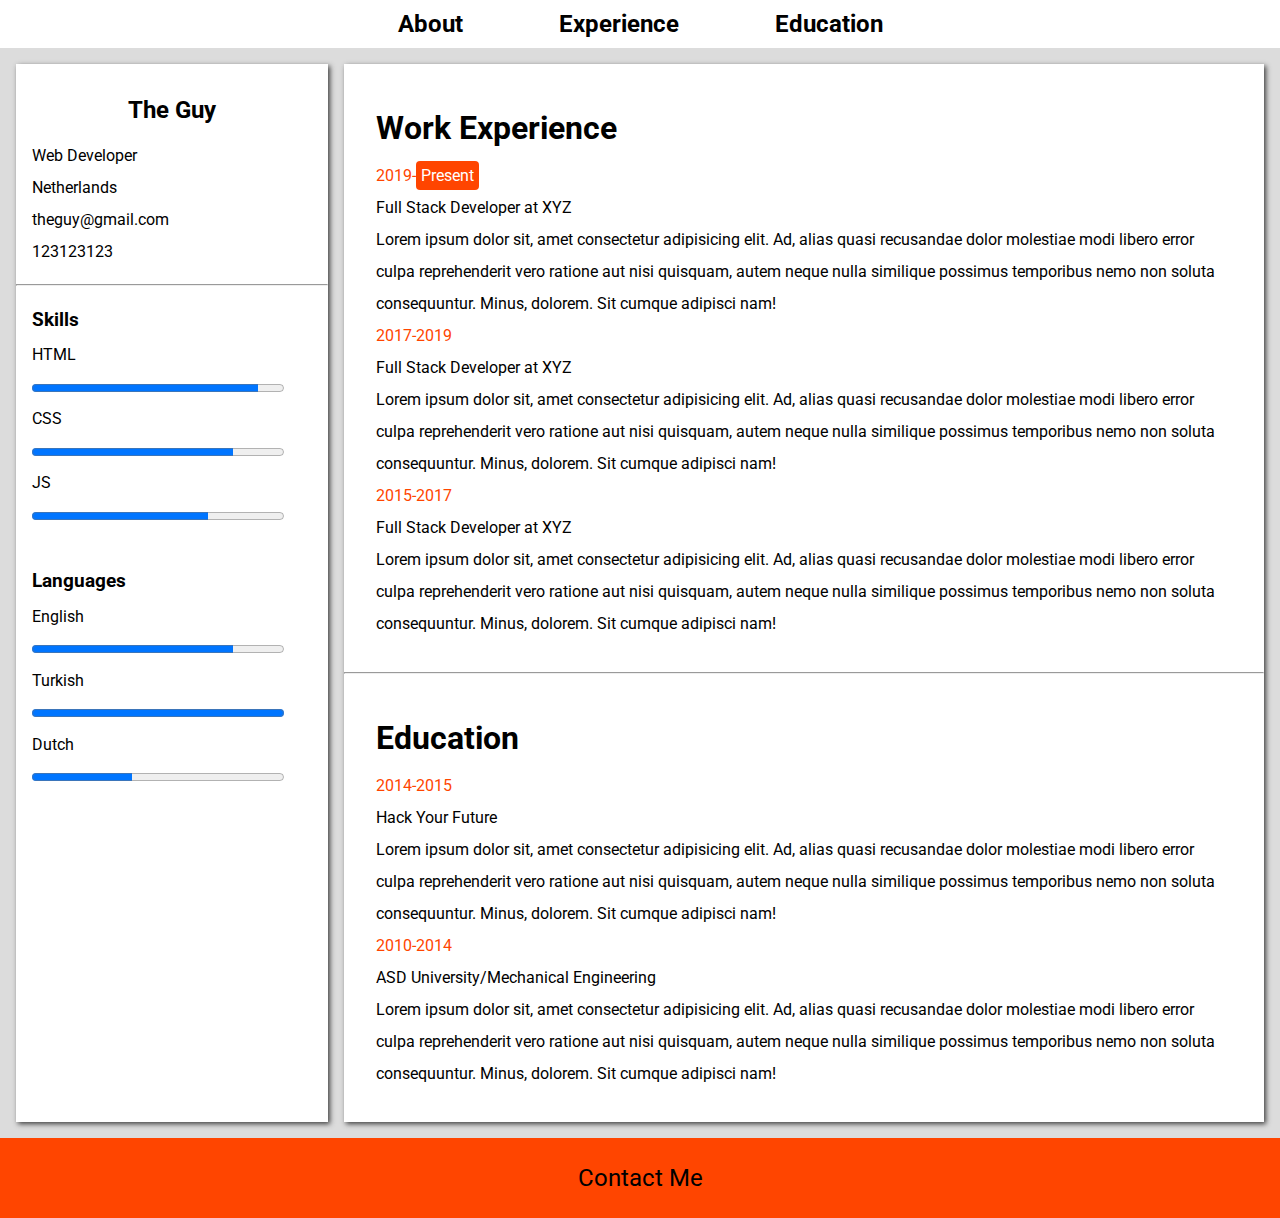
==== week1/index.html @ 86a75884 "Add files via upload" ====
<!DOCTYPE html>
<html lang="en">
<head>
  <meta charset="UTF-8">
  <meta http-equiv="X-UA-Compatible" content="IE=edge">
  <meta name="viewport" content="width=device-width, initial-scale=1.0">
  <link rel="stylesheet" href="https://cdnjs.cloudflare.com/ajax/libs/font-awesome/6.0.0-beta3/css/all.min.css" integrity="sha512-Fo3rlrZj/k7ujTnHg4CGR2D7kSs0v4LLanw2qksYuRlEzO+tcaEPQogQ0KaoGN26/zrn20ImR1DfuLWnOo7aBA==" crossorigin="anonymous" referrerpolicy="no-referrer" />
  <link rel="stylesheet" href="style.css">
  <title>Document</title>
</head>
<body>
  <nav>
    <ul><a href="">About</a></ul>
    <ul><a href="">Experience</a></ul>
    <ul><a href="#education">Education</a></ul>
  </nav>
  <main>
    <section id="left">
      <div class="left-image">
        <img src="https://cdn.icon-icons.com/icons2/1999/PNG/512/avatar_man_people_person_profile_user_icon_123375.png" alt="">
        <h2>The Guy</h2>
      </div>
      <div class="information">
        <ul><i class="fa-solid fa-briefcase fa-fw"></i>Web Developer</ul>
        <ul><i class="fa-solid fa-location-pin fa-fw"></i>Netherlands</ul>
        <ul><i class="fa-solid fa-envelope fa-fw"></i>theguy@gmail.com</ul>
        <ul><i class="fa-solid fa-phone fa-fw"></i>123123123</ul>
      </div>  
      <hr>
      <div class="skills">
        <h3><i class="fa-solid fa-brain fa-fw"></i>Skills</h3>
        <ul><p>HTML</p> <progress max="100" value="90"></progress></ul>
        <ul><p>CSS</p> <progress max="100" value="80"></progress></ul>
        <ul><p>JS</p> <progress max="100" value="70"></progress></ul>
      </div>
      <div class="languages">
        <h3><i class="fa-solid fa-language fa-fw"></i>Languages</h3>
        <ul><p>English</p> <progress max="100" value="80"></progress></ul>
        <ul><p>Turkish</p> <progress max="100" value="100"></progress></ul>
        <ul><p>Dutch</p> <progress max="100" value="40"></progress></ul>
      </div>
    </section>
    <section id="right">
      <div class="experience">
        <h1><i class="fa-solid fa-briefcase fa-fw"></i>Work Experience</h1>
        <ul class="calender"><i class="fa-solid fa-calendar fa-fw"></i>2019-<span id="present">Present</span></ul>
        <ul>Full Stack Developer at XYZ</ul>
        <ul>Lorem ipsum dolor sit, amet consectetur adipisicing elit. Ad, alias quasi recusandae dolor molestiae modi libero error culpa reprehenderit vero ratione aut nisi quisquam, autem neque nulla similique possimus temporibus nemo non soluta consequuntur. Minus, dolorem. Sit cumque adipisci nam!</ul>

        <ul class="calender"><i class="fa-solid fa-calendar fa-fw"></i>2017-2019</span></ul>
        <ul>Full Stack Developer at XYZ</ul>
        <ul>Lorem ipsum dolor sit, amet consectetur adipisicing elit. Ad, alias quasi recusandae dolor molestiae modi libero error culpa reprehenderit vero ratione aut nisi quisquam, autem neque nulla similique possimus temporibus nemo non soluta consequuntur. Minus, dolorem. Sit cumque adipisci nam!</ul>

        <ul class="calender"><i class="fa-solid fa-calendar fa-fw"></i>2015-2017</ul>
        <ul>Full Stack Developer at XYZ</ul>
        <ul>Lorem ipsum dolor sit, amet consectetur adipisicing elit. Ad, alias quasi recusandae dolor molestiae modi libero error culpa reprehenderit vero ratione aut nisi quisquam, autem neque nulla similique possimus temporibus nemo non soluta consequuntur. Minus, dolorem. Sit cumque adipisci nam!</ul>
      </div>
      <hr>
      <div class="education" id="education">
        <h1><i class="fa-solid fa-certificate fa-fw"></i>Education</h1>
        <ul class="calender"><i class="fa-solid fa-calendar fa-fw"></i>2014-2015</span></ul>
        <ul>Hack Your Future</ul>
        <ul>Lorem ipsum dolor sit, amet consectetur adipisicing elit. Ad, alias quasi recusandae dolor molestiae modi libero error culpa reprehenderit vero ratione aut nisi quisquam, autem neque nulla similique possimus temporibus nemo non soluta consequuntur. Minus, dolorem. Sit cumque adipisci nam!</ul>

        <ul class="calender"><i class="fa-solid fa-calendar fa-fw"></i>2010-2014</ul>
        <ul>ASD University/Mechanical Engineering</ul>
        <ul>Lorem ipsum dolor sit, amet consectetur adipisicing elit. Ad, alias quasi recusandae dolor molestiae modi libero error culpa reprehenderit vero ratione aut nisi quisquam, autem neque nulla similique possimus temporibus nemo non soluta consequuntur. Minus, dolorem. Sit cumque adipisci nam!</ul>
      </div>
    </section>
  </main>
  <footer>
    <p>Contact Me</p>
    <a href=""><i class="fa-brands fa-linkedin"></i></a>
    <a href=""><i class="fa-brands fa-twitter-square"></i></a>
    <a href=""><i class="fa-solid fa-envelope"></i></a>
  </footer>

</body>
</html>
---- week1/style.css ----
@import url('https://fonts.googleapis.com/css2?family=Roboto:wght@400;700&display=swap');
*,
body {
  margin: 0;
  padding: 0;
  box-sizing: border-box;
  scroll-behavior: smooth;
  font-family: 'Roboto', sans-serif;
}

body {
  background-color: gainsboro;
}
nav {
  background-color: white;
  height: 3rem;
  display: flex;
  justify-content: center;
  align-items: center;
  font-weight: 700;
}

nav ul a {
  text-decoration: none;
  margin: 0 3rem;
  font-size: 1.5rem;
  color: black;
}
nav ul {
  transition: 100ms linear;
}
nav ul:hover {
  transform: scale(1.1);
}

main {
  display: grid;
  grid-template-columns: 25% 1fr;
  grid-gap: 1rem;
  margin: 1rem;
}
#left,
#right {
  background-color: white;
  box-shadow: 2px 2px 5px #3f3f3f;
}
.left-image {
  display: flex;
  flex-direction: column;
  justify-content: center;
  text-align: center;
}
.left-image img {
  max-height: 200px;
  margin: 1rem auto;
}
progress {
  width: 90%;
}
.information,
.skills,
.languages {
  padding: 1rem;
  line-height: 2;
}
.calender {
  color: orangered;
}
#present {
  background-color: orangered;
  color: white;
  padding: 0.3rem;
  border-radius: 4px;
}
.experience,
.education {
  line-height: 2;
  padding: 2rem;
}

footer {
  background-color: orangered;
  text-align: center;
  line-height: 2;
  padding: 1rem 0;
  font-size: 1.5rem;
}
footer a {
  color: black;
}
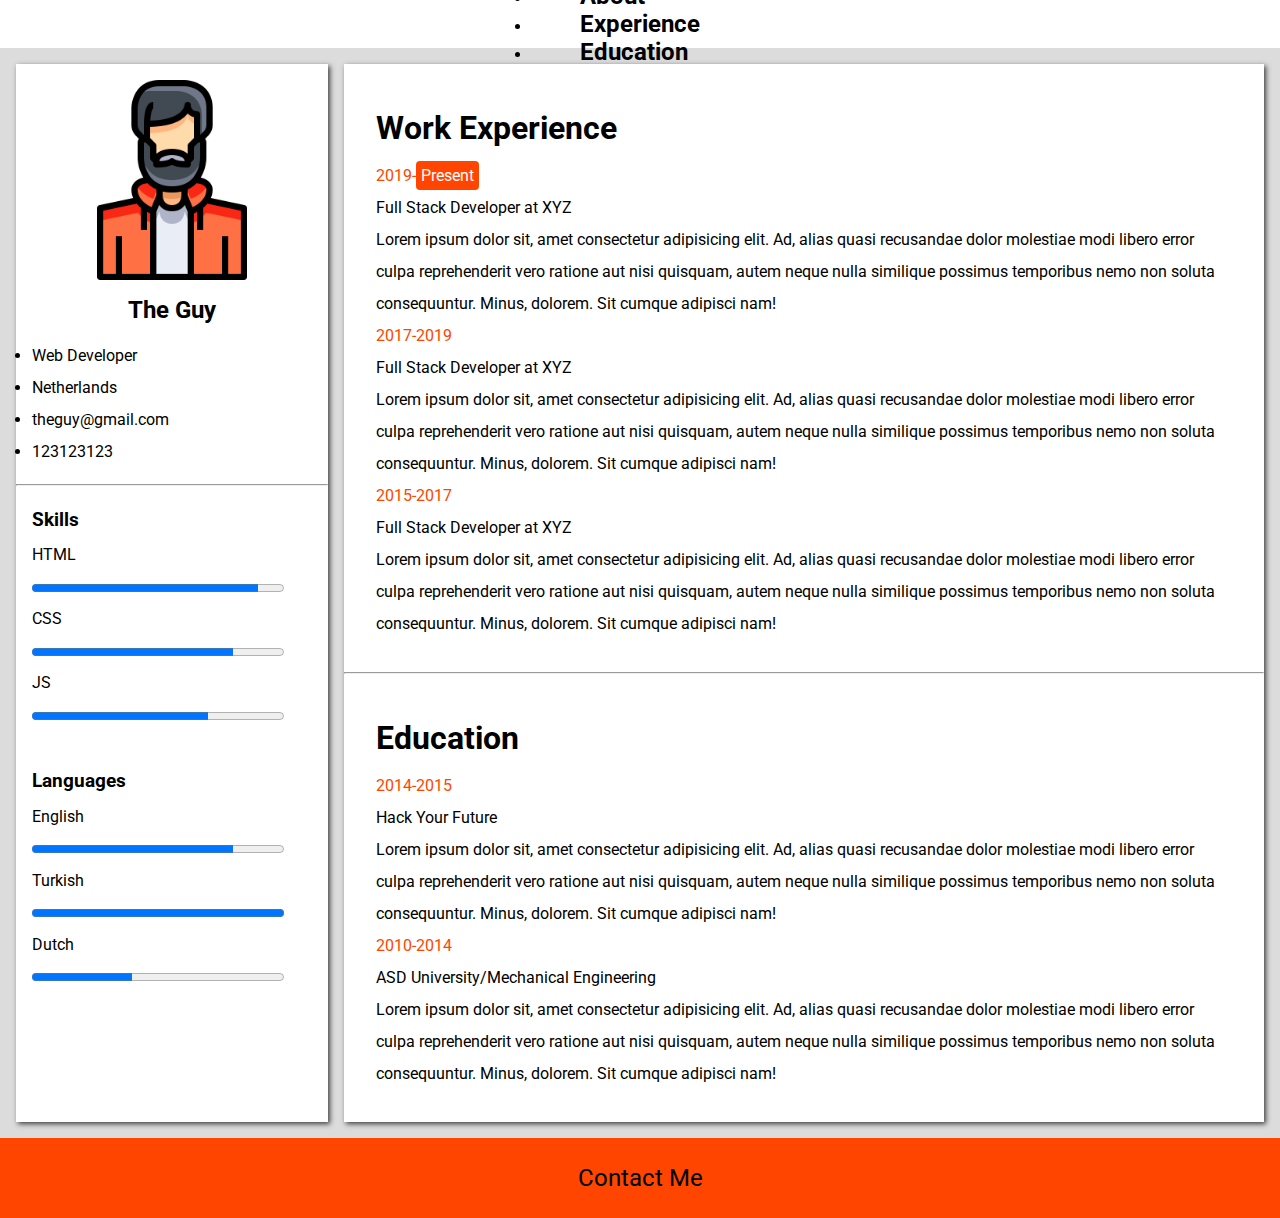
==== commit 96568040: "Update" ====
--- a/week1/index.html
+++ b/week1/index.html
@@ -10,61 +10,65 @@
 </head>
 <body>
   <nav>
-    <ul><a href="">About</a></ul>
-    <ul><a href="">Experience</a></ul>
-    <ul><a href="#education">Education</a></ul>
+    <ul>
+      <li><a href="">About</a></li>
+      <li><a href="">Experience</a></li>
+      <li><a href="#education">Education</a></li>
+  </ul>
   </nav>
   <main>
     <section id="left">
       <div class="left-image">
-        <img src="https://cdn.icon-icons.com/icons2/1999/PNG/512/avatar_man_people_person_profile_user_icon_123375.png" alt="">
+        <img src="./assets/avatar.png" alt=""/>
         <h2>The Guy</h2>
       </div>
       <div class="information">
-        <ul><i class="fa-solid fa-briefcase fa-fw"></i>Web Developer</ul>
-        <ul><i class="fa-solid fa-location-pin fa-fw"></i>Netherlands</ul>
-        <ul><i class="fa-solid fa-envelope fa-fw"></i>theguy@gmail.com</ul>
-        <ul><i class="fa-solid fa-phone fa-fw"></i>123123123</ul>
+        <ul>
+          <li><i class="fa-solid fa-briefcase fa-fw"></i>Web Developer</li>
+          <li><i class="fa-solid fa-location-pin fa-fw"></i>Netherlands</li>
+          <li><i class="fa-solid fa-envelope fa-fw"></i>theguy@gmail.com</li>
+          <li><i class="fa-solid fa-phone fa-fw"></i>123123123</li>
+        </ul>
       </div>  
       <hr>
       <div class="skills">
         <h3><i class="fa-solid fa-brain fa-fw"></i>Skills</h3>
-        <ul><p>HTML</p> <progress max="100" value="90"></progress></ul>
-        <ul><p>CSS</p> <progress max="100" value="80"></progress></ul>
-        <ul><p>JS</p> <progress max="100" value="70"></progress></ul>
+        <p>HTML</p> <progress max="100" value="90"></progress>
+        <p>CSS</p> <progress max="100" value="80"></progress>
+        <p>JS</p> <progress max="100" value="70"></progress>
       </div>
       <div class="languages">
         <h3><i class="fa-solid fa-language fa-fw"></i>Languages</h3>
-        <ul><p>English</p> <progress max="100" value="80"></progress></ul>
-        <ul><p>Turkish</p> <progress max="100" value="100"></progress></ul>
-        <ul><p>Dutch</p> <progress max="100" value="40"></progress></ul>
+        <p>English</p> <progress max="100" value="80"></progress>
+        <p>Turkish</p> <progress max="100" value="100"></progress>
+        <p>Dutch</p> <progress max="100" value="40"></progress>
       </div>
     </section>
     <section id="right">
       <div class="experience">
         <h1><i class="fa-solid fa-briefcase fa-fw"></i>Work Experience</h1>
-        <ul class="calender"><i class="fa-solid fa-calendar fa-fw"></i>2019-<span id="present">Present</span></ul>
-        <ul>Full Stack Developer at XYZ</ul>
-        <ul>Lorem ipsum dolor sit, amet consectetur adipisicing elit. Ad, alias quasi recusandae dolor molestiae modi libero error culpa reprehenderit vero ratione aut nisi quisquam, autem neque nulla similique possimus temporibus nemo non soluta consequuntur. Minus, dolorem. Sit cumque adipisci nam!</ul>
+        <p class="calender"><i class="fa-solid fa-calendar fa-fw"></i>2019-<span id="present">Present</span></p>
+        <p>Full Stack Developer at XYZ</p>
+        <p>Lorem ipsum dolor sit, amet consectetur adipisicing elit. Ad, alias quasi recusandae dolor molestiae modi libero error culpa reprehenderit vero ratione aut nisi quisquam, autem neque nulla similique possimus temporibus nemo non soluta consequuntur. Minus, dolorem. Sit cumque adipisci nam!</p>
 
-        <ul class="calender"><i class="fa-solid fa-calendar fa-fw"></i>2017-2019</span></ul>
-        <ul>Full Stack Developer at XYZ</ul>
-        <ul>Lorem ipsum dolor sit, amet consectetur adipisicing elit. Ad, alias quasi recusandae dolor molestiae modi libero error culpa reprehenderit vero ratione aut nisi quisquam, autem neque nulla similique possimus temporibus nemo non soluta consequuntur. Minus, dolorem. Sit cumque adipisci nam!</ul>
+        <p class="calender"><i class="fa-solid fa-calendar fa-fw"></i>2017-2019</span></p>
+        <p>Full Stack Developer at XYZ</p>
+        <p>Lorem ipsum dolor sit, amet consectetur adipisicing elit. Ad, alias quasi recusandae dolor molestiae modi libero error culpa reprehenderit vero ratione aut nisi quisquam, autem neque nulla similique possimus temporibus nemo non soluta consequuntur. Minus, dolorem. Sit cumque adipisci nam!</p>
 
-        <ul class="calender"><i class="fa-solid fa-calendar fa-fw"></i>2015-2017</ul>
-        <ul>Full Stack Developer at XYZ</ul>
-        <ul>Lorem ipsum dolor sit, amet consectetur adipisicing elit. Ad, alias quasi recusandae dolor molestiae modi libero error culpa reprehenderit vero ratione aut nisi quisquam, autem neque nulla similique possimus temporibus nemo non soluta consequuntur. Minus, dolorem. Sit cumque adipisci nam!</ul>
+        <p class="calender"><i class="fa-solid fa-calendar fa-fw"></i>2015-2017</p>
+        <p>Full Stack Developer at XYZ</p>
+        <p>Lorem ipsum dolor sit, amet consectetur adipisicing elit. Ad, alias quasi recusandae dolor molestiae modi libero error culpa reprehenderit vero ratione aut nisi quisquam, autem neque nulla similique possimus temporibus nemo non soluta consequuntur. Minus, dolorem. Sit cumque adipisci nam!</p>
       </div>
       <hr>
       <div class="education" id="education">
         <h1><i class="fa-solid fa-certificate fa-fw"></i>Education</h1>
-        <ul class="calender"><i class="fa-solid fa-calendar fa-fw"></i>2014-2015</span></ul>
-        <ul>Hack Your Future</ul>
-        <ul>Lorem ipsum dolor sit, amet consectetur adipisicing elit. Ad, alias quasi recusandae dolor molestiae modi libero error culpa reprehenderit vero ratione aut nisi quisquam, autem neque nulla similique possimus temporibus nemo non soluta consequuntur. Minus, dolorem. Sit cumque adipisci nam!</ul>
+        <p class="calender"><i class="fa-solid fa-calendar fa-fw"></i>2014-2015</span></p>
+        <p>Hack Your Future</p>
+        <p>Lorem ipsum dolor sit, amet consectetur adipisicing elit. Ad, alias quasi recusandae dolor molestiae modi libero error culpa reprehenderit vero ratione aut nisi quisquam, autem neque nulla similique possimus temporibus nemo non soluta consequuntur. Minus, dolorem. Sit cumque adipisci nam!</p>
 
-        <ul class="calender"><i class="fa-solid fa-calendar fa-fw"></i>2010-2014</ul>
-        <ul>ASD University/Mechanical Engineering</ul>
-        <ul>Lorem ipsum dolor sit, amet consectetur adipisicing elit. Ad, alias quasi recusandae dolor molestiae modi libero error culpa reprehenderit vero ratione aut nisi quisquam, autem neque nulla similique possimus temporibus nemo non soluta consequuntur. Minus, dolorem. Sit cumque adipisci nam!</ul>
+        <p class="calender"><i class="fa-solid fa-calendar fa-fw"></i>2010-2014</p>
+        <p>ASD University/Mechanical Engineering</p>
+        <p>Lorem ipsum dolor sit, amet consectetur adipisicing elit. Ad, alias quasi recusandae dolor molestiae modi libero error culpa reprehenderit vero ratione aut nisi quisquam, autem neque nulla similique possimus temporibus nemo non soluta consequuntur. Minus, dolorem. Sit cumque adipisci nam!</p>
       </div>
     </section>
   </main>
@@ -76,4 +80,4 @@
   </footer>
 
 </body>
-</html>+</html>
